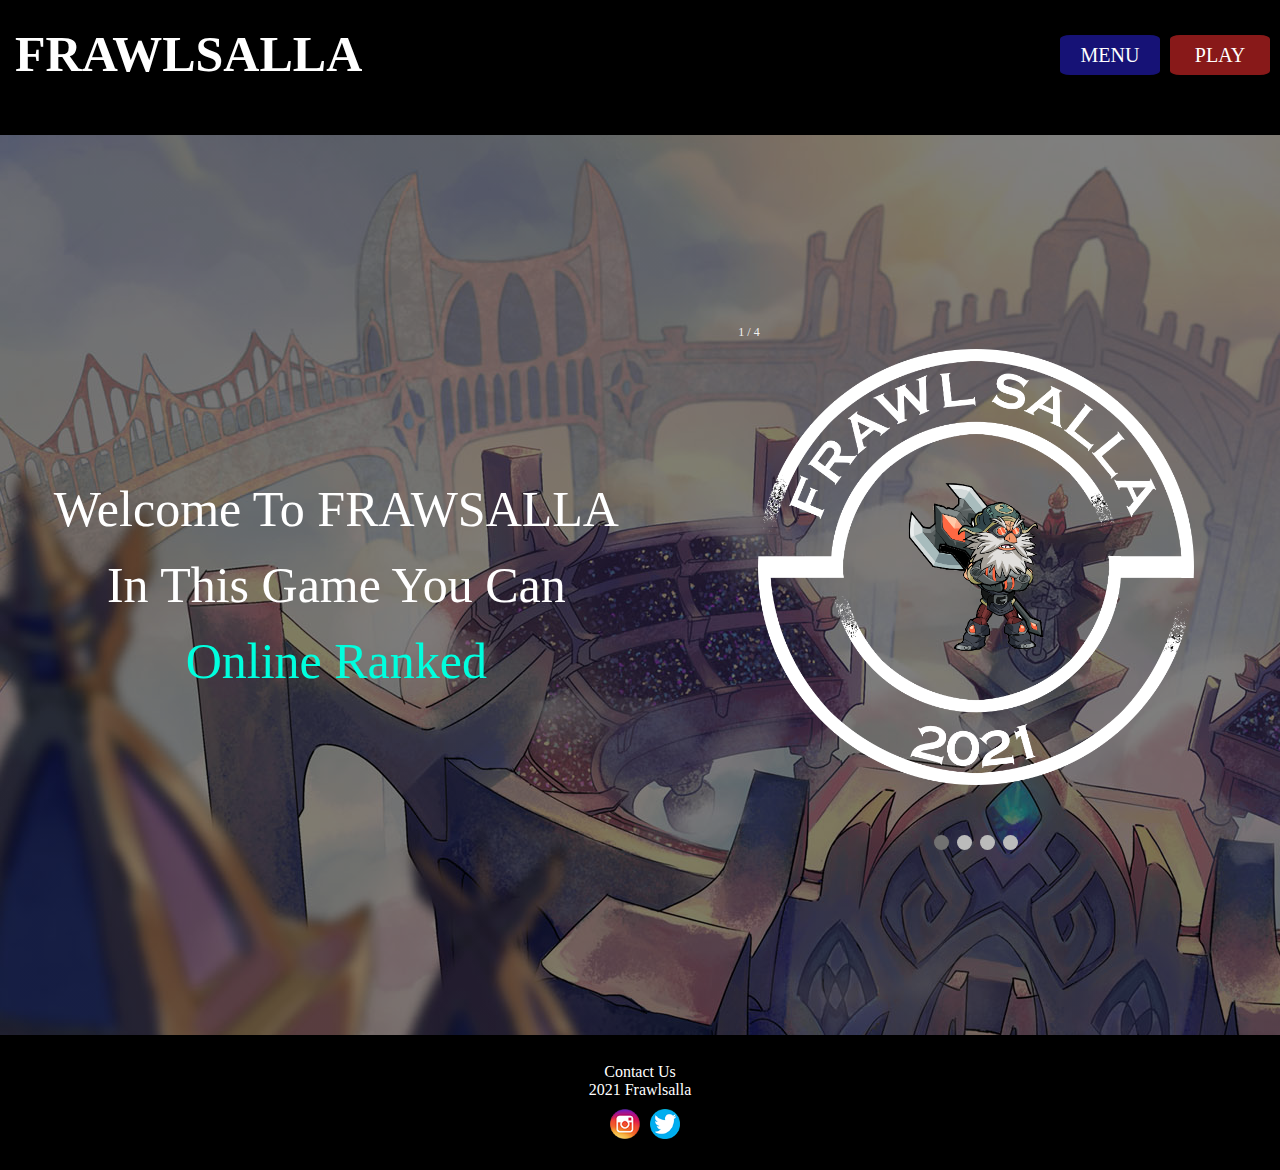
==== TUGAS HCI/index.html @ 2c8d696b "responsive home(not done)" ====
<!DOCTYPE html>
<html>
<head>
	<title>FRAWLSALLA</title>
<meta name="viewport" content="width=device-width, initial-scale=1.0">
	<link rel="stylesheet" type="text/css" href="assets/css/style.css">
</head>
<body>
<header>
	<nav>
		<div class="logo"><h1>FRAWLSALLA</h1></div>
		<div class="menus">
			<div class="dropdown">
    		<button class="menu">MENU</button>
    		<div class="dropdown-content">
					<a href="index.html">Home</a>
					<a href="play.html" class="small-dev">Play</a>
      		<a href="#">Events</a>
      		<a href="#">Charachters</a>
    		</div>
  		</div>
			<div>
				<button class="play" onclick="window.location.href = 'play.html';">PLAY</button>
			</div>
		</div>
		</nav>
</header>
<main>
	<div class="left">
		<p>Welcome To FRAWSALLA</p>
		<br/>
		<p>In This Game You Can</p>
		<br>
		<span class="change_content"></span>
	</div>
	<div class="right">
		<div class="slideshow-container">
			<div class="slides fade">
				<div class="numbertext">1 / 4</div>
				<img src="assets/Logo Frawlsalla.png" alt="design" style="width:100%">
			</div>
			<div class="slides fade">
				<div class="numbertext">2 / 4</div>
				<img src="assets/slide-1.jpg" alt="ss1"  style="width:100%">
			</div>
			<div class="slides fade">
				<div class="numbertext">3 / 4</div>
				<img src="assets/slide-2.jpg" alt="ss2"  style="width:100%">
			</div>
			<div class="slides fade">
				<div class="numbertext">4 / 4</div>
				<img src="assets/slide-3.jpg" alt="ss3"  style="width:100%">
			</div>
		</div>
		<br>
		<div style="text-align:center">
  		<span class="dot"></span>
  		<span class="dot"></span>
  		<span class="dot"></span>
			<span class="dot"></span>
		</div>
	</div>
	<script src="assets/javascript/script.js"></script>
</main>
<footer>
<div class="footer-content">
	<div class="contact">
		<p>Contact Us</p>
	</div>
	<div class="copyright">
		<p>2021 Frawlsalla</p>
	</div>
	<div class="social">
		<a href="https://www.instagram.com">
			<img src="assets/instagram.png" alt="instagram">
		</a>
		<a href="https://www.twitter.com">
			<img src="assets/twitter.png" alt="twitter">
		</a>
	</div>
</div>
</footer>
</body>
</html>
---- TUGAS HCI/assets/css/style.css ----
*{
  margin: 0;
  font-family: "Copperplate Gothic Bold";
}
body{
  height: 100%
}
header{
  background-color: black;
  height: 15vh;
}
header nav{
  display: flex;
  justify-content: space-between;
  flex-direction: row;
}
header nav .menus{
  margin: 35px 0;
  margin-right: 10px;
  justify-content: space-around;
  display: flex;
}
header nav .menus button{
  height: 40px;
  margin-left: 10px;
  font-size: 20px;
  width: 100px;
  border: none;
  color: white;
  border-radius: 10%
}
header nav .menus .menu{
  background-color: #161276;
}
header nav .menus .menu:hover{
  background-color: #2620aa;
}
.dropdown-content {
  display: none;
  position: absolute;
  background-color: #f9f9f9;
  min-width: 160px;
  box-shadow: 0px 8px 16px 0px rgba(0,0,0,0.2);
  z-index: 1;
}

.dropdown-content a {
  float: none;
  color: black;
  padding: 12px 16px;
  text-decoration: none;
  display: flex;
  text-align: left;
}

.dropdown-content a:hover {
  background-color: #ddd;
}

.dropdown:hover .dropdown-content {
  display: flex;
  flex-direction: column;
}
.dropdown-content .small-dev{display: none}
header nav .menus .play{
  background-color: #881919 ;
}
header nav .menus .play:hover{
  background-color: #a52323;
}
header nav h1{
  margin-top: 25px;
  color: white;
  margin-left: 15px;
  font-size: 50px;
  text-align: center;
}
main{
  display: flex;
  justify-content: space-around;
  background-image:linear-gradient(rgba(0, 0, 0, 0.5), rgba(0, 0, 0, 0.5)), url("../bg.jpg");
  height: 100vh ;
}
main .left{
  margin: auto 0;
  display: flex;
  flex-direction: column;
  justify-content: center;
}
main .left p{
  font-size: 50px;
  color: white;
  text-align: center;
}
main .right{
  margin: auto 0;
}
.slides {display: none;}
.slides img {vertical-align: middle;}
.slideshow-container {
  max-width: 500px;
  position: relative;
  margin: auto;
}
/* Number text (1/3 etc) */
.numbertext {
  color: #f2f2f2;
  font-size: 12px;
  padding: 8px 12px;
  position: absolute;
  top: 0;
}

/* The dots/bullets/indicators */
.dot {
  height: 15px;
  width: 15px;
  margin: 0 2px;
  background-color: #bbb;
  border-radius: 50%;
  display: inline-block;
  transition: background-color 0.6s ease;
}

.active {
  background-color: #717171;
}

/* Fading animation */
.fade {
  -webkit-animation-name: fade;
  -webkit-animation-duration: 1.5s;
  animation-name: fade;
  animation-duration: 1.5s;
}

@-webkit-keyframes fade {
  from {opacity: .4}
  to {opacity: 1}
}

@keyframes fade {
  from {opacity: .4}
  to {opacity: 1}
}
.change_content{
  font-size:50px;
  color:#00ffde;
  text-align: center;
  font-family: "Copperplate Gothic Bold";
}
.change_content:after{
	content: 'Online Ranked';
	animation: changetext 10s infinite linear;
}

@keyframes  changetext{
	0%{content: "Online Ranked 1v1"}
	25%{content: "Online Ranked 2v2"}
	50%{content: "Online Ranked 3v3"}
	75%{content: "Online Ranked 4v4"}
}
footer{
  background-color: black;
  height: 15vh;
  display: flex;
  flex-direction: column;
  justify-content: center;
}
footer .footer-content{
  margin: auto;
  justify-content:center;
}
footer .footer-content .social{
  justify-content: center;
  display: flex;
  margin-top: 10px
}
footer .footer-content .social img{
  width: 30px;
  height: 30px;
  padding-left: 10px
}
footer .footer-content div p{
  color: white;
  text-align: center
}
@media screen and (max-width: 600px) {
  header{
    height: 20vh
  }
  header nav{
    flex-direction: column;
    justify-content: center;
  }
  .logo h1{
    font-size: 250%
  }
  header nav .menus{
    margin: 5px 0;
    justify-content: center;
  }
  main{
    display: flex;
    justify-content: center;
    flex-direction: column;
    padding: auto;
    width: 100vw;
    height: 100vh
  }
  main div{
    width: 80vw;
  }
  main .left p{
    margin-top: 12px;
    font-size: 150%;
    text-align: center;
  }
  .change_content{
    font-size: 150%
  }
.play{
  display: none
}
.dropdown-content .small-dev{
  display: block;
}
}
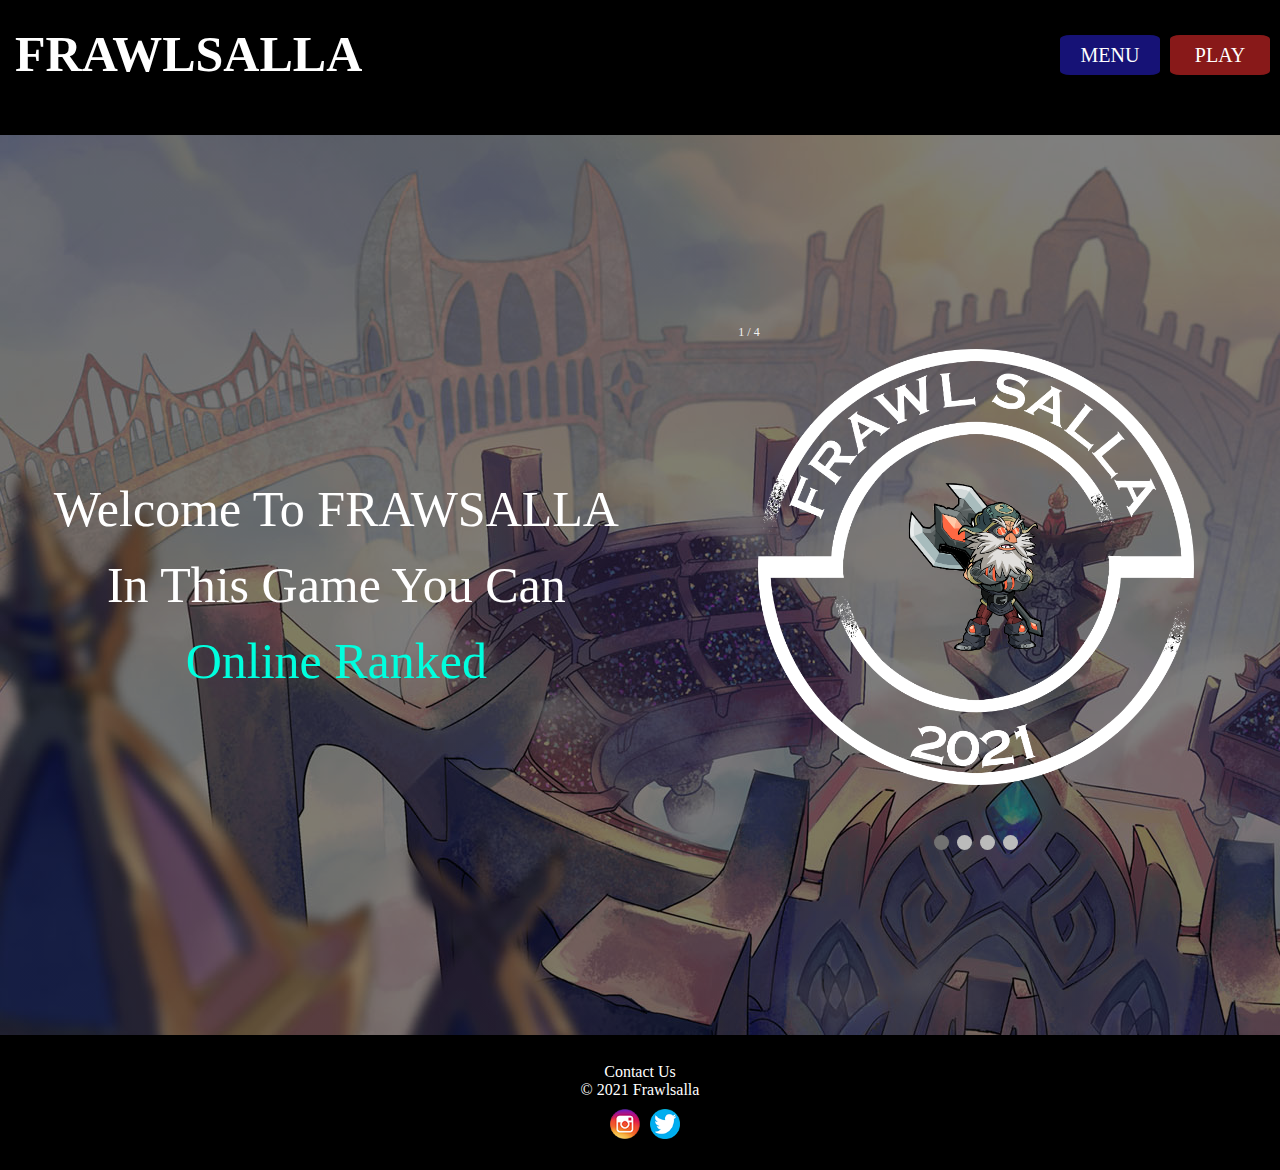
==== commit 45274646: "fixing char.html" ====
--- a/TUGAS HCI/index.html
+++ b/TUGAS HCI/index.html
@@ -5,7 +5,7 @@
 <meta name="viewport" content="width=device-width, initial-scale=1.0">
 	<link rel="stylesheet" type="text/css" href="assets/css/style.css">
 </head>
-<body>
+<body onload="showSlides()">
 <header>
 	<nav>
 		<div class="logo"><h1>FRAWLSALLA</h1></div>
@@ -16,11 +16,11 @@
 					<a href="index.html">Home</a>
 					<a href="play.html" class="small-dev">Play</a>
       		<a href="#">Events</a>
-      		<a href="#">Charachters</a>
+      		<a href="char.html">Charachters</a>
     		</div>
   		</div>
 			<div>
-				<button class="play" onclick="window.location.href = 'play.html';">PLAY</button>
+				<button class="play" onclick="window.location.href = 'registration.html';">PLAY</button>
 			</div>
 		</div>
 		</nav>
@@ -68,7 +68,7 @@
 		<p>Contact Us</p>
 	</div>
 	<div class="copyright">
-		<p>2021 Frawlsalla</p>
+		<p>&copy 2021 Frawlsalla</p>
 	</div>
 	<div class="social">
 		<a href="https://www.instagram.com">
